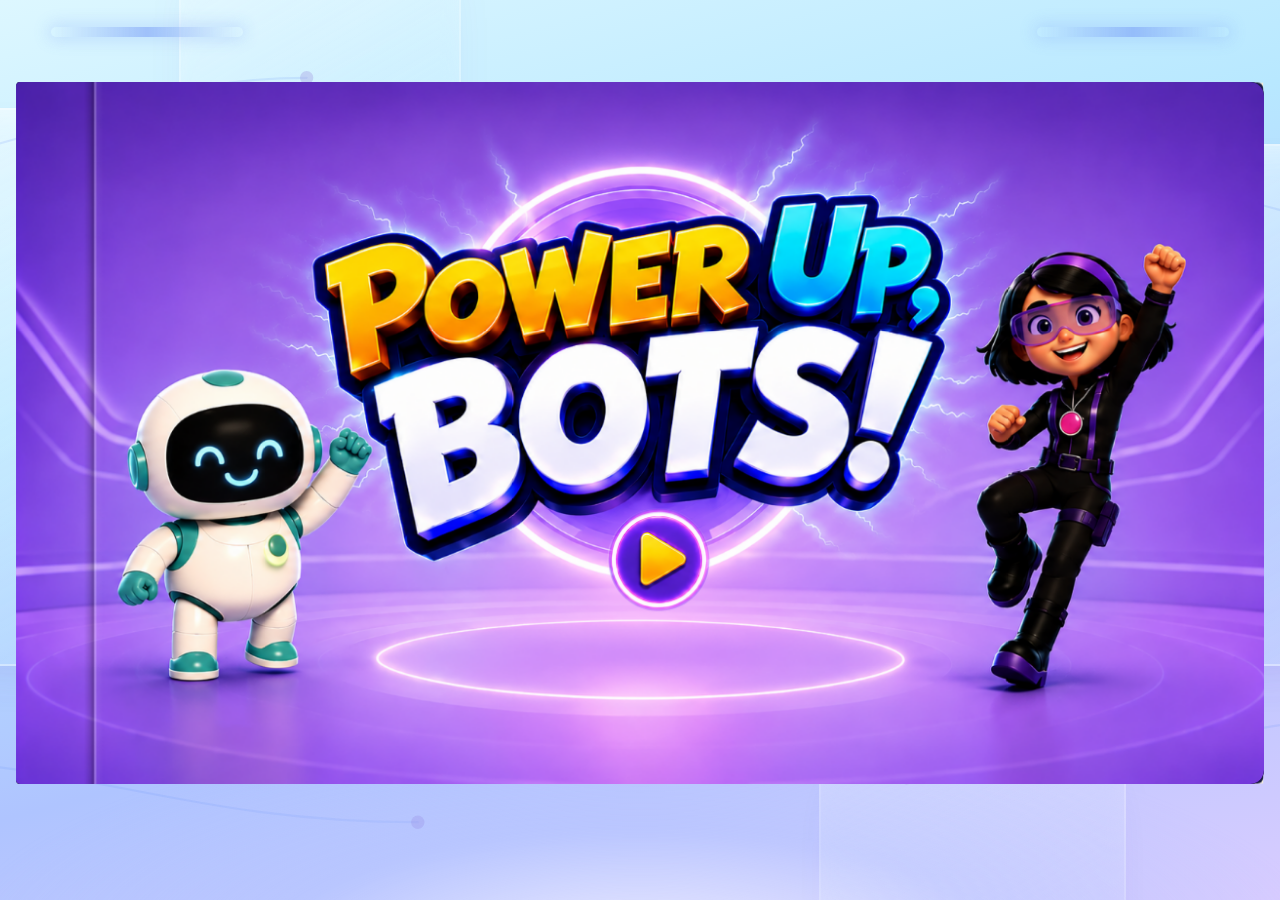
==== index.html @ e5664d5d "done" ====
<!DOCTYPE html>
<!--
  ============================================================================
  THE STORY NIGHT  —  interactive 3D flipbook (Neel & the dragon)
  ----------------------------------------------------------------------------
  • No build step, no frameworks. Just open this file in any modern browser.
  • A real 3D hardcover book: it has thickness, a spine, sits angled and casts a
    soft shadow. Tap PLAY to open it (the cover swings on the spine), then flip.
  • Full-bleed picture-book pages: page 1 is a video, pages 2-4 are scenes with
    a speech bubble that pops in once you fully land on the page.
  • Structure is split into THREE files:
        index.html   → this markup
        styles.css   → all styling + the night theme + animations
        script.js    → the flip engine + the page content (EDIT PAGES THERE)
  ============================================================================
-->
<html lang="en">
<head>
<meta charset="UTF-8" />
<meta name="viewport" content="width=device-width, initial-scale=1, maximum-scale=1, minimum-scale=1, user-scalable=no, viewport-fit=cover" />
<title>Power Up Bots</title>

<!-- ── Google Fonts: Fredoka (headings + speech bubbles) + Patrick Hand & Caveat ── -->
<link rel="preconnect" href="https://fonts.googleapis.com" />
<link rel="preconnect" href="https://fonts.gstatic.com" crossorigin />
<link
  href="https://fonts.googleapis.com/css2?family=Caveat:wght@500;700&family=Fredoka:wght@500;600;700&family=Patrick+Hand&display=swap"
  rel="stylesheet"
/>

<!-- All styling lives in styles.css -->
<link rel="stylesheet" href="styles.css?v=2" />
</head>

<body>
<!-- Landscape lock: on phones/tablets (touch), the book shows only in landscape.
     In portrait the scene is hidden and this rotate prompt is shown instead. -->
<div class="rotate-notice" id="rotateNotice">
  <div class="rotate-inner">
    <div class="rotate-icon">🔄</div>
    <div class="rotate-text">Please rotate your device<br />to landscape to read</div>
  </div>
</div>
<!-- ===================================================================
     OUTER FUTURISTIC-LAB BACKGROUND — purely decorative, sits BEHIND the book.
     Every element here is pointer-events:none / user-select:none and never
     overlaps book logic. A bright, clean, child-friendly sci-fi lab: rounded
     wall panels near the edges, soft circuit lines, tiny glowing sparkles,
     top-corner light strips and a soft floor glow. Centre stays clean.
     =================================================================== -->
<div class="lab-bg" id="labBg" aria-hidden="true">
  <!-- large rounded wall panels near the outer edges -->
  <div class="lab-panel panel-left"></div>
  <div class="lab-panel panel-right"></div>
  <div class="lab-panel panel-tl"></div>
  <div class="lab-panel panel-br"></div>

  <!-- soft curved circuit lines + connector dots -->
  <svg class="lab-circuit" viewBox="0 0 1440 810" preserveAspectRatio="xMidYMid slice" aria-hidden="true">
    <g fill="none" stroke="var(--lab-blue)" stroke-width="2" opacity="0.35" stroke-linecap="round">
      <path d="M-20 150 C 180 150 240 70 420 70"/>
      <path d="M1460 210 C 1260 210 1200 130 1020 130"/>
      <path d="M-20 680 C 220 680 300 740 520 740"/>
      <path d="M1460 640 C 1240 640 1160 700 960 700"/>
    </g>
    <g fill="var(--lab-purple)" opacity="0.4">
      <circle cx="420" cy="70" r="6"/>
      <circle cx="1020" cy="130" r="6"/>
      <circle cx="520" cy="740" r="6"/>
      <circle cx="960" cy="700" r="6"/>
    </g>
  </svg>

  <!-- rounded blue light strips near the top corners -->
  <div class="lab-strip strip-left"></div>
  <div class="lab-strip strip-right"></div>

  <!-- a few tiny glowing sparkles -->
  <span class="lab-spark" style="top:16%; left:22%;"></span>
  <span class="lab-spark" style="top:26%; left:74%; animation-delay:.9s;"></span>
  <span class="lab-spark" style="top:12%; left:54%; animation-delay:1.7s;"></span>
  <span class="lab-spark" style="top:38%; left:12%; animation-delay:2.4s;"></span>
  <span class="lab-spark" style="top:32%; left:88%; animation-delay:1.2s;"></span>

  <!-- soft futuristic floor glow near the bottom -->
  <div class="lab-floor"></div>
</div>

<div class="scene">
  <!-- warm golden glow behind the book -->
  <div class="book-glow" aria-hidden="true"></div>
  <div class="stage">
    <!-- Fixed 1280×720 book layer. JS scales it (transform) to fit the screen. -->
    <div class="flip-scale" id="flipScale">
    <!-- INNER scale wrapper: the open motion runs here, so it composes with the
         outer responsive scale of .flip-scale. -->
    <div class="book-stage" id="bookStage">
    <!-- Outer hardcover outline — visible once the book is open -->
    <div class="book-frame"></div>
    <div class="floor-shadow"></div>

    <!-- The page-turning book mounts here (JS injects one .leaf per page).
         Sits beneath the 3D cover layer; revealed once the cover swings open. -->
    <div id="flipbook"></div>

    <!-- Moving shadow the opening cover casts on the inside page. -->
    <div class="cover-cast"></div>

    <!-- The 3D hardcover + cover-opening animation (own perspective layer). -->
    <div class="cover-scene" id="coverScene">
    <div class="book-float" id="bookFloat">
      <div class="book-pop" id="bookPop">
        <div class="book" id="book">
          <div class="book-inner" id="bookInner">

            <!-- Open-book back cover backing -->
            <div class="book-body"></div>

            <!-- The 3D page block that gives the closed book its thickness -->
            <div class="pageblock">
              <div class="pbf pb-back"></div>
              <div class="pbf pb-left"></div>
              <div class="pbf pb-right"></div>
              <div class="pbf pb-top"></div>
              <div class="pbf pb-bottom"></div>
              <div class="pbf pb-front"></div>
            </div>

            <!-- Front hardcover (last so it stacks in front when closed). -->
            <div class="cover-holder">
            <div class="cover" id="cover">
              <div class="face front">
                <div class="cover-img">
                  <!-- Static cover artwork (user-supplied 16:9 PNG). -->
                  <img class="cover-poster" src="assets/coverpage.png"
                       alt="" tabindex="-1" aria-hidden="true" draggable="false" />
                </div>
                <div class="back-fill"></div>
                <div class="curl"></div>
                <button class="play-btn" id="hint" data-align-id="playButton" type="button" aria-label="Play — open the book"><img class="play-img" src="assets/play%20button.png" alt="Play" draggable="false" /></button>
              </div>
              <div class="face back">
                <div class="line">✦ &nbsp; ☾ &nbsp; ✦</div>
              </div>
            </div>
            </div><!-- /cover-holder -->

          </div>
        </div>
      </div>
    </div>
    </div><!-- /cover-scene -->

    <!-- Flat, top-most, transparent tap zone that only OPENS the book. -->
    <div class="tap-catcher" id="tapCatcher"></div>
    </div><!-- /book-stage -->
    </div><!-- /flip-scale -->
  </div>

  <!-- Progress read-out -->
  <div class="toolbar">
    <div class="progress" id="progress" style="visibility:hidden"></div>
  </div>
</div>

<!-- Flip arrows OUTSIDE the book, fixed at the viewport's bottom corners
     (bottom-left = back, bottom-right = forward). -->
<button class="corner-arrow back" id="cornerPrev" data-align-id="prevArrow" aria-label="Previous page">
  <svg viewBox="0 0 48 48" aria-hidden="true">
    <path d="M46 19 L30 5 L30 12 C20 11 11 15 6 30 L12 33 C18 24 22 24 30 24 L30 33 Z" fill="currentColor"/>
  </svg>
</button>
<button class="corner-arrow fwd" id="cornerNext" data-align-id="nextArrow" aria-label="Next page">
  <svg viewBox="0 0 48 48" aria-hidden="true">
    <path d="M46 19 L30 5 L30 12 C20 11 11 15 6 30 L12 33 C18 24 22 24 30 24 L30 33 Z" fill="currentColor"/>
  </svg>
</button>

<!-- (legacy hidden nav elements kept only so existing JS refs stay valid) -->
<button class="arrow prev" id="prev" aria-label="Previous page">‹</button>
<button class="arrow next" id="next" aria-label="Next page">›</button>

<!-- ===================================================================
     LBD GAME OVERLAY — a full-viewport layer that covers the whole book
     while a learning game runs inside an iframe. Hidden by default; shown
     by script.js when the reader tries to leave page 6 (LBD 1) or page 8
     (LBD 2). Contains a loading layer, an error/retry layer and the frame.
     =================================================================== -->
<div class="lbd-overlay" id="lbdOverlay" aria-hidden="true">
  <!-- child-friendly loading layer (shown until the game's iframe loads) -->
  <div class="lbd-loading" id="lbdLoading">
    <div class="lbd-spinner" aria-hidden="true"></div>
    <div class="lbd-loading-text">Loading Game…</div>
  </div>
  <!-- error / retry layer (shown only if the game fails to load) -->
  <div class="lbd-error" id="lbdError" hidden>
    <div class="lbd-error-emoji" aria-hidden="true">🐠</div>
    <div class="lbd-error-text">Oops! The game didn't load.</div>
    <button class="lbd-retry" id="lbdRetry" type="button">Try Again</button>
  </div>
  <!-- the game itself; src is set/cleared by script.js -->
  <iframe class="lbd-frame" id="lbdFrame" title="Learning game"
          allow="autoplay; fullscreen" referrerpolicy="no-referrer"></iframe>
</div>

<!-- All behaviour lives in script.js -->
<script src="script.js?v=3"></script>
<!-- DEV-ONLY visual alignment tool. Self-gates to localhost, so it is completely
     inert on the deployed site (kids never see it). Safe to leave in place. -->
<script src="align.js?v=3"></script>
</body>
</html>
---- styles.css ----
/* ==========================================================================
     THEME TOKENS  —  colours, fonts and (important!) animation timings.
     Tweak the timings here to make the book faster / slower / poppier.
     ========================================================================== */
  :root {
    /* Palette matched to "The Story Night" cover: a moonlit castle at night —
       deep midnight NAVY + PURPLE board, GOLD title accents, warm candle glow. */
    --paper:      #1e2750;   /* page surface — deep night blue (matches the theme) */
    --paper-2:    #141a3c;   /* page surface (deeper night variant) */
    --ink:        #241d47;   /* text — deep night indigo */
    --cover:      #2b3468;   /* frame/cover base — midnight blue */
    --cover-2:    #1b2247;   /* deeper night blue */
    --cover-3:    #0e1330;   /* deepest blue (spine) */
    --cover-edge: #070a1e;   /* binding edge — near-black night */
    --accent:     #7d5fd0;   /* page-title purple (matches "Night") */
    --accent-2:   #f6b81e;   /* moon-gold (matches "Story") */
    --tape:       rgba(255, 210, 90, 0.60);   /* warm gold washi-tape */
    --page-edge:  #d9c8a2;   /* page-stack edge colour (parchment) */

    /* -- OUTER futuristic-lab scene palette (background only — NEVER used inside
       the book). A bright, clean, child-friendly sci-fi lab: light cyan → sky →
       periwinkle → lavender, with blue + purple accents and a soft white glow. */
    --lab-cyan:   #DDF7FF;   /* very light cyan     */
    --lab-sky:    #B8E8FF;   /* soft sky blue       */
    --lab-peri:   #AFC4FF;   /* light periwinkle    */
    --lab-lav:    #D8CCFF;   /* soft lavender       */
    --lab-blue:   #7196F6;   /* medium blue accent  */
    --lab-purple: #7751C9;   /* purple accent       */
    --lab-glow:   rgba(255, 255, 255, 0.65);   /* soft white glow */

    /* Legacy desert tokens kept ONLY so the LBD game-loading screen still resolves
       its colours; the outer desert scene itself has been removed. */
    --sand-light:    #DDF7FF;
    --sand-gold:     #B8E8FF;
    --sand-peach:    #AFC4FF;
    --sky-blue:      #DDF7FF;
    --turquoise:     #7196F6;
    --desert-purple: #7751C9;

    /* Fonts */
    --font-head: "Fredoka", system-ui, sans-serif;
    --font-hand: "Patrick Hand", "Comic Sans MS", cursive;
    --font-note: "Caveat", cursive;

    /* The book's physical thickness (depth of the page block) */
    --thick: clamp(22px, 3.4vw, 48px);

    /* -- Animation timings (edit these to taste) ------------------------------
       Page turns use a smooth in/out curve (no overshoot so paper never clips
       past 180°). The COVER open uses a springy "poppy" curve with overshoot. */
    --flip-ms:    1150ms;                                 /* page-turn duration (slow + smooth) */
    --flip-ease:  cubic-bezier(0.37, 0.00, 0.22, 1);      /* gentle ease-in-out paper settle */
    --cover-ms:   1000ms;                                 /* cover-open duration */
    --cover-ease: cubic-bezier(0.34, 1.56, 0.64, 1);      /* springy overshoot   */
  }

  * { box-sizing: border-box; -webkit-tap-highlight-color: transparent; }

  /* NO ZOOM anywhere: touch-action:none stops pinch/double-tap zoom & pan, and
     the whole UI is non-selectable so drags never select text. */
  html, body {
    height: 100%; margin: 0; overflow: hidden;
    touch-action: none; overscroll-behavior: none;
    -webkit-user-select: none; -moz-user-select: none; user-select: none;
    -webkit-text-size-adjust: 100%; text-size-adjust: 100%;
  }

  body {
    min-height: 100svh;
    display: flex; align-items: center; justify-content: center;
    font-family: var(--font-hand); color: var(--ink);
    /* Background: a bright, clean futuristic kids' lab — a smooth light-cyan top
       easing down through sky-blue + periwinkle into soft lavender. Wall panels,
       circuit lines, sparkles and a floor glow are separate decorative layers
       (see .lab-bg) so this stays a clean base wash. */
    background:
      linear-gradient(165deg,
        var(--lab-cyan) 0%,
        var(--lab-sky)  34%,
        var(--lab-peri) 66%,
        var(--lab-lav)  100%);
    background-attachment: fixed;
    overflow: hidden;                 /* decorations must never cause page scroll */
  }

  /* ==========================================================================
     OUTER FUTURISTIC-LAB DECORATIONS  —  behind the book, never interactive.
     A single fixed, clipped layer so nothing can ever cause page overflow.
     Everything here is purely decorative: pointer-events:none + user-select:none,
     and it sits at z-index 0, beneath .scene (z-index 1) so the book stays the
     focus and no decoration ever overlaps or blocks the pages.
     ========================================================================== */
  .lab-bg {
    position: fixed; inset: 0; z-index: 0;
    overflow: hidden; pointer-events: none;   /* decorative only */
    -webkit-user-select: none; user-select: none;
  }
  .lab-bg * { pointer-events: none; -webkit-user-select: none; user-select: none; }

  /* Large, soft rounded "wall panels" hugging the OUTER left/right edges. Very
     light translucent fills with a soft highlight edge — toy-like, not realistic.
     The centre stays clean so the book reads clearly. */
  .lab-panel {
    position: absolute; border-radius: 34px;
    background: linear-gradient(150deg, rgba(255,255,255,0.55), rgba(184,232,255,0.20));
    box-shadow: inset 0 0 0 2px rgba(255,255,255,0.45),
                inset 0 18px 40px -24px rgba(255,255,255,0.9),
                0 20px 60px -30px rgba(119,81,201,0.30);
    opacity: .8;
  }
  .lab-panel.panel-left  { top: 12%; left: -6%;  width: 20vw; max-width: 320px; height: 62%; }
  .lab-panel.panel-right { top: 16%; right: -6%; width: 20vw; max-width: 320px; height: 58%; }
  .lab-panel.panel-tl    { top: -8%; left: 14%;  width: 22vw; max-width: 340px; height: 26%; opacity: .55; }
  .lab-panel.panel-br    { bottom: -10%; right: 12%; width: 24vw; max-width: 360px; height: 28%; opacity: .5; }

  /* Soft curved circuit lines + connector dots. Inline SVG strokes, low opacity. */
  .lab-circuit {
    position: absolute; inset: 0; width: 100%; height: 100%;
    opacity: .5;
  }

  /* Rounded blue light strips near the TOP corners. */
  .lab-strip {
    position: absolute; top: clamp(10px, 3vh, 34px); height: 10px; width: 15vw; max-width: 220px;
    border-radius: 999px;
    background: linear-gradient(90deg, rgba(113,150,246,0), var(--lab-blue), rgba(113,150,246,0));
    filter: blur(0.5px); opacity: .55;
    box-shadow: 0 0 16px 3px rgba(113,150,246,0.45);
  }
  .lab-strip.strip-left  { left: clamp(10px, 4vw, 60px); }
  .lab-strip.strip-right { right: clamp(10px, 4vw, 60px); }

  /* A few tiny glowing dots / sparkles scattered in the upper area. */
  .lab-spark {
    position: absolute; width: 8px; height: 8px; border-radius: 50%;
    background: radial-gradient(circle, #fff 0 38%, rgba(255,255,255,0) 72%);
    box-shadow: 0 0 8px 2px var(--lab-glow);
    opacity: 0; animation: labTwinkle 3.4s ease-in-out infinite;
  }
  @keyframes labTwinkle {
    0%, 100% { opacity: 0; transform: scale(.6); }
    50%      { opacity: .9; transform: scale(1); }
  }

  /* Soft futuristic FLOOR glow near the bottom — a wide, low, blurred light wash. */
  .lab-floor {
    position: absolute; left: 50%; bottom: -6%; transform: translateX(-50%);
    width: 120%; height: 34%;
    background:
      radial-gradient(60% 100% at 50% 100%,
        var(--lab-glow) 0%, rgba(175,196,255,0.35) 40%, rgba(175,196,255,0) 75%);
    filter: blur(6px);
  }

  @media (prefers-reduced-motion: reduce) {
    .lab-spark { animation: none; opacity: .5; }
  }

  /* Tablet: slightly smaller side panels + strips. */
  @media (max-width: 1024px) {
    .lab-panel.panel-left, .lab-panel.panel-right { width: 16vw; }
    .lab-panel.panel-tl, .lab-panel.panel-br { opacity: .4; }
    .lab-strip { width: 12vw; }
  }
  /* Mobile: simplify — hide side/corner panels, circuit lines + sparkles; keep the
     clean gradient + a soft floor glow only. Never causes horizontal scroll. */
  @media (max-width: 640px) {
    .lab-panel, .lab-circuit, .lab-strip, .lab-spark { display: none; }
  }

  /* Whole scene fades + scales in on load (entrance animation) */
  .scene {
    position: relative; z-index: 1;          /* above the lab decorations */
    width: 100%; min-height: 100svh;
    display: flex; flex-direction: column;
    align-items: center; justify-content: center;
    gap: clamp(10px, 2.4vh, 24px);
    padding: clamp(8px, 2vh, 24px);
    animation: sceneIn 900ms ease both;
  }

  /* Soft blue-purple AMBIENT GLOW behind the centred book (replaces the warm
     golden glow) — keeps the book the focus against the futuristic lab. */
  .book-glow {
    position: absolute; top: 50%; left: 50%;
    width: min(92vw, 1180px); height: min(78vh, 740px);
    transform: translate(-50%, -50%);
    z-index: 0; pointer-events: none;
    background:
      radial-gradient(closest-side, rgba(113,150,246,0.40) 0%, rgba(119,81,201,0.22) 46%, transparent 72%);
    filter: blur(22px);
  }
  @keyframes sceneIn {
    from { opacity: 0; transform: translateY(18px) scale(0.96); }
    to   { opacity: 1; transform: none; }
  }

  /* ==========================================================================
     STAGE  —  responsive box that keeps the (open) book centred + scaled.
     The book is TWO pages wide when open, so we size to fit width AND height.
     ========================================================================== */
  .stage {
    position: relative; flex: 1 1 auto; width: 100%; min-height: 0;
    display: flex; align-items: center; justify-content: center;
  }

  /* The book has a FIXED internal 16:9 size (1280×720) so turn.js's flip maths
     is never distorted. We only SCALE this layer visually (transform) to fit the
     viewport — recomputed by JS on load / resize / orientationchange. */
  /* The book has a FIXED internal 16:9 size (1280×720) so turn.js's flip maths
     is never distorted. We only SCALE this layer visually (transform) to fit the
     viewport — recomputed by JS on load / resize / orientationchange. */
  .flip-scale {
    position: absolute; top: 50%; left: 50%;
    width: 1280px; height: 720px;
    transform: translate(-50%, -50%) scale(var(--book-scale, 0.5));
    transform-origin: center center;
    --pw: 1280px; --ph: 720px; --thick: 42px;   /* fixed page-block dimensions */
  }

  /* turn.js book (realistic paper curl), beneath the 3D cover until it opens. */
  #flipbook {
    position: absolute; inset: 0; width: 1280px; height: 720px; z-index: 1;
    opacity: 0; transition: opacity 260ms ease;
    /* BLUE back cover of the book — the current full page sits on top of it and
       it is revealed behind a page while that page is mid-turn. */
    background: linear-gradient(135deg, var(--cover), var(--cover-2) 55%, var(--cover-3));
    border-radius: 22px;
    perspective: 2600px;              /* 3D depth so the leaf page-turn curls in space */
  }
  #flipbook.show { opacity: 1; }

  /* The 3D hardcover + its opening animation get their OWN perspective layer,
     so the turn.js book (a sibling) is never affected by it. */
  .cover-scene {
    position: absolute; inset: 0; z-index: 3;
    /* Strong perspective so the cover reads as a real board LIFTING on its hinge
       (large values look flat, like a page sliding sideways). */
    perspective: 1500px; perspective-origin: 50% 50%;
    transition: opacity 340ms ease;
  }
  /* After opening, the cover PARKS to the left and STAYS visible as the blue
     cover page (it does not fade away). We only drop pointer-events so it can't
     block page turns. */
  .cover-scene.parked { pointer-events: none; }

  /* Outer hardcover "board" that stays visible once the book is OPEN, so you
     see the book's outer outline/edge around the turn.js pages. */
  .book-frame {
    position: absolute; inset: -16px; z-index: 0;
    border-radius: 18px;
    background: linear-gradient(135deg, var(--cover) 0%, var(--cover-2) 55%, var(--cover-3) 100%);
    box-shadow: 0 26px 55px rgba(80,40,60,0.35), inset 0 0 0 3px rgba(255,255,255,0.14);
    opacity: 0; transition: opacity 500ms ease 150ms;
  }
  body.is-open .book-frame { opacity: 1; }

  /* Flip arrows OUTSIDE the book, fixed at the viewport's bottom corners
     (bottom-left = back, bottom-right = forward). position:fixed so they escape
     the scaled/transformed book layer and never cover the pages or their
     corners (which keeps turn.js's hover page-curl working on every corner). */
  /* Bare arrow icons — NO circle: no background fill, no box-shadow, no border,
     no rounded pill. Only the arrow glyph shows, same position/size, clickable. */
  /* Flip arrows OUTSIDE the book, fixed at the viewport's bottom corners. */
  .corner-arrow {
    position: fixed; bottom: clamp(-14px, -0.4vh, -6px); z-index: 700;  /* hug the very bottom */
    width: 132px; height: 132px;   /* FIXED px (not vw) so both arrows are the SAME size on
                                      every laptop / resolution instead of shrinking with width */
    border: none; background: none; color: #1E2A55;   /* deep navy — matches the book's top cover blue */
    filter: drop-shadow(0 2px 7px rgba(0,0,0,0.55));           /* legible over any page */
    display: none; align-items: center; justify-content: center;
    cursor: pointer; opacity: 0;
    transition: opacity 400ms ease, transform 150ms ease;
  }
  body.is-open .corner-arrow { display: flex; opacity: 0.96; }
  .corner-arrow:hover  { transform: scale(1.12); }
  .corner-arrow:active { transform: scale(0.9); }
  .corner-arrow[disabled] { opacity: 0.22; pointer-events: none; }
  /* Hug the extreme corners (same offset on both sides → perfectly symmetric) so
     the enlarged arrows clear the book's bottom corners instead of overlapping them. */
  .corner-arrow.back { left:  clamp(4px, 1vw, 14px); }
  .corner-arrow.fwd  { right: clamp(4px, 1vw, 14px); }
  .corner-arrow svg  { width: 58%; height: 58%; }
  .corner-arrow.back svg { transform: scaleX(-1); }   /* mirror the forward arrow */

  /* Once every interaction on the current page is done, the FORWARD arrow
     pulsates (gentle scale + blue glow) to clearly signal "tap here next". The
     JS toggles .pulse on #cornerNext; it's removed while flipping / on pages
     with unfinished activities. */
  @keyframes cornerPulse {
    0%, 100% { transform: scale(1);
               filter: drop-shadow(0 2px 7px rgba(0,0,0,0.55)); }
    50%      { transform: scale(1.18);
               filter: drop-shadow(0 2px 10px rgba(0,0,0,0.55))
                       drop-shadow(0 0 16px rgba(113,150,246,0.95)); }
  }
  .corner-arrow.pulse { animation: cornerPulse 1.05s ease-in-out infinite; }
  /* Hover/active still feel responsive: pause the pulse so their scale wins. */
  .corner-arrow.pulse:hover,
  .corner-arrow.pulse:active { animation-play-state: paused; }
  @media (prefers-reduced-motion: reduce) {
    /* No scaling for motion-sensitive users — a steady glow instead. */
    .corner-arrow.pulse { animation: none;
      filter: drop-shadow(0 2px 7px rgba(0,0,0,0.55))
              drop-shadow(0 0 14px rgba(113,150,246,0.95)); }
  }

  /* The old fixed side-arrows are replaced by the corner arrows above. */
  .arrow { display: none !important; }

  /* Soft drop shadow on the "floor" beneath the book — grows as it opens */
  .floor-shadow {
    position: absolute; left: 50%; bottom: 3%;
    width: 44%; height: 9%;
    transform: translateX(-50%);
    background: radial-gradient(ellipse at center, rgba(58,50,110,0.42), rgba(58,50,110,0) 70%);
    filter: blur(16px);
    z-index: 0; opacity: 0.7; pointer-events: none;   /* never swallow a tap */
    transition: width var(--cover-ms) var(--cover-ease),
                opacity var(--cover-ms) ease, bottom var(--cover-ms) ease;
  }
  body.is-open .floor-shadow { width: 82%; opacity: 0.9; bottom: 1%; }

  /* Flat, top-most tap surface (see markup note). No transform → reliable
     hit-testing everywhere. Transparent, but catches every tap over the book. */
  .tap-catcher {
    position: absolute; top: 0; left: 0; right: 0; bottom: 0;
    z-index: 50; cursor: pointer; background: transparent;
  }

  /* .flip-scale (OUTER) = responsive fit-to-screen scale (set by JS).
     .book-stage (INNER) = a plain static wrapper. There is NO zoom / camera move
     on opening — the cover's own hinge is the whole animation. */
  .book-stage {
    position: absolute; inset: 0;
    transform-origin: center center;
  }
  /* Moving shadow the lifting cover casts onto the inside page: strong near the
     spine as the cover lifts, then sweeps outward and fades as the page is
     revealed. Sits ABOVE the turn.js page (z1) but BELOW the cover layer (z3). */
  .cover-cast {
    position: absolute; inset: 0; z-index: 2; pointer-events: none;
    border-radius: 4px 14px 14px 4px; opacity: 0;
    background: linear-gradient(90deg,
      rgba(45,22,32,0.55) 0%, rgba(45,22,32,0.28) 20%,
      rgba(45,22,32,0.10) 42%, rgba(45,22,32,0) 64%);
  }
  body.is-open .cover-cast { animation: coverCast 1800ms ease-out both; }
  @keyframes coverCast {
    0%   { opacity: 0; }
    14%  { opacity: 0.85; }
    68%  { opacity: 0.45; }
    100% { opacity: 0; }
  }

  /* .book-float = gentle idle bob while the book is closed. */
  .book-float { position: relative; width: 100%; height: 100%; z-index: 2;
                transform-style: preserve-3d; -webkit-transform-style: preserve-3d;
                animation: idleBob 4.8s ease-in-out infinite; }
  .book-float.rest { animation: none; }
  @keyframes idleBob {                          /* gentle float only — no rotation,
                                                   so the closed book stays square */
    0%, 100% { transform: translateY(0); }
    50%      { transform: translateY(-8px); }
  }
  /* .book-pop kept only as a preserve-3d pass-through (the pop now lives on
     .book-stage so it scales the WHOLE book, not just the cover). */
  .book-pop { width: 100%; height: 100%;
              transform-style: preserve-3d; -webkit-transform-style: preserve-3d; }

  .book {
    position: relative; width: 100%; height: 100%;
    transform-style: preserve-3d;
    -webkit-transform-style: preserve-3d;
    /* One-page book: it already fills the centred frame — no slide needed. */
    transition: transform var(--cover-ms) var(--cover-ease);
  }

  /* .book-inner = the 3D rendering context. When closed it is TILTED so the
     book reads as a solid angled object; opening rotates it flat to face you. */
  .book-inner {
    position: absolute; inset: 0;
    transform-style: preserve-3d;
    -webkit-transform-style: preserve-3d;
    transform: none;         /* CLOSED = perfectly SQUARE (no tilt) so the cover
                                sits flat + aligned and fully covers everything
                                behind it. The open animation is driven by the
                                cover's own hinge, not by un-tilting the book. */
    transition: transform var(--cover-ms) var(--cover-ease);
  }
  /* The tilted book rotates flat to face you, timed to flatten WITH the cover
     hinge (starts after the pop+zoom-out, ~340ms) so it's one smooth motion. */
  .book.open .book-inner {
    transform: rotateX(0deg) rotateY(0deg);
    transition: transform 640ms cubic-bezier(0.42, 0, 0.30, 1) 340ms;
  }

  /* ==========================================================================
     OPEN-BOOK BODY  —  the covers + binding revealed once the book is open.
     ========================================================================== */
  /* Depth stack (back → front), so turned pages always cover the inside cover:
       body (-12) · page-base (-8) · inside cover (-4, open) · leaves (0)        */
  .book-body {
    position: absolute; inset: -1.4% -1.2%;
    border-radius: 14px;
    background: linear-gradient(90deg, var(--cover-2), var(--cover) 8%, var(--cover) 92%, var(--cover-2));
    box-shadow: 0 10px 20px rgba(0,0,0,0.10);
    transform: translateZ(-12px);
    opacity: 0; transition: opacity var(--cover-ms) ease;
  }
  /* Keep the old pink "inside cover" backing HIDDEN on open — turn.js supplies
     the real page and .book-frame supplies the open book's outline. Fading it in
     used to flash a translucent pink panel over the page mid-transition. */
  .book.open .book-body { opacity: 0; }

  /* One paper page filling the whole book, behind the leaves (the surface the
     current single page rests on). Bound (square) on the left, rounded outside. */
  .page-base {
    position: absolute; inset: 1.4%;
    background: var(--paper); opacity: 0;
    transform: translateZ(-8px); border-radius: 2px 11px 11px 2px;
    box-shadow: inset 12px 0 22px -18px rgba(0,0,0,0.12);
    transition: opacity var(--cover-ms) ease;
  }
  .book.open .page-base { opacity: 1; transition: opacity 560ms ease 360ms; }

  /* Inside-front-cover bookplate (the left page at the very start) */
  .bookplate {
    position: absolute; inset: 0; display: flex; flex-direction: column;
    align-items: center; justify-content: center; gap: 10px; text-align: center; padding: 12%;
  }
  .bookplate .line { font-family: var(--font-note); font-size: clamp(18px, 2.8vw, 32px); color: var(--ink); }
  .bookplate .name-line { border-bottom: 3px dotted var(--accent); min-width: 62%; margin-top: 4px; }

  /* "The End" note shown on the right base once every page is turned */
  .end-note {
    position: absolute; inset: 0; display: flex; flex-direction: column;
    align-items: center; justify-content: center; gap: 8px; text-align: center;
    padding: 12%; opacity: 0; transition: opacity 400ms ease 200ms; pointer-events: none;
  }
  .book.at-end .end-note { opacity: 1; }
  .end-note .big { font-family: var(--font-head); font-weight: 700;
                   font-size: clamp(22px, 3.4vw, 46px); color: var(--cover-2); }
  .end-note .small { font-family: var(--font-note); font-size: clamp(16px, 2.4vw, 26px); }

  /* ==========================================================================
     THE 3D PAGE BLOCK  —  a real cuboid giving the closed book its thickness.
     Sits in the right half. Its side faces are edge-on (invisible) when the
     book is flat/open, and reveal the page-stack when the book is tilted/closed.
     ========================================================================== */
  .pageblock {
    position: absolute; inset: 0;
    transform-style: preserve-3d; -webkit-transform-style: preserve-3d;
    opacity: 1; transition: opacity var(--cover-ms) ease;
    --pbw: var(--pw);
    --pbh: var(--ph);
  }
  /* Thickness stays solid through the pop + zoom-out, then fades out FAST (while
     the cover still hides it) so no cream panel lingers over the revealed page. */
  .book.open .pageblock { opacity: 0; transition: opacity 200ms ease 260ms; }

  .pageblock .pbf {           /* every cuboid face is centred then rotated out */
    position: absolute; left: 50%; top: 50%;
    background: var(--page-edge);
  }
  /* Front + back: the size of a page */
  /* NOTE: every translateZ below references --book-w / --thick DIRECTLY with a
     single calc(). Do NOT wrap a custom property that is itself a calc() inside
     another calc() — some engines reject the nested expression and silently
     drop the whole transform. */
  .pageblock .pb-front {
    width: var(--pbw); height: var(--pbh);
    transform: translate(-50%, -50%) translateZ(calc(var(--thick) / 2));
    background: linear-gradient(135deg, var(--paper), var(--paper-2));
    border-radius: 2px 6px 6px 2px;
  }
  .pageblock .pb-back {
    width: var(--pbw); height: var(--pbh);
    transform: translate(-50%, -50%) translateZ(calc(var(--thick) / -2)) rotateY(180deg);
    background: linear-gradient(135deg, var(--cover-2), var(--cover-3));
    border-radius: 6px 2px 2px 6px;
  }
  /* Right fore-edge + left spine: thin, tall. Striped to look like stacked pages */
  .pageblock .pb-right {
    width: var(--thick); height: var(--pbh);
    transform: translate(-50%, -50%) rotateY(90deg) translateZ(calc(var(--pw) / 2));
    background: repeating-linear-gradient(to right,
        #f3ecd8 0 2px, #ddd3ba 2px 3px);
  }
  .pageblock .pb-left {   /* spine side (mostly hidden behind the book) */
    width: var(--thick); height: var(--pbh);
    transform: translate(-50%, -50%) rotateY(-90deg) translateZ(calc(var(--pw) / 2));
    background: linear-gradient(var(--cover-3), var(--cover-2), var(--cover-3));
  }
  /* Top head-edge + bottom tail-edge: thin, wide. Striped like pages */
  .pageblock .pb-top {
    width: var(--pbw); height: var(--thick);
    transform: translate(-50%, -50%) rotateX(90deg) translateZ(calc(var(--ph) / 2));
    background: repeating-linear-gradient(to right,
        #f3ecd8 0 2px, #ddd3ba 2px 3px);
  }
  .pageblock .pb-bottom {
    width: var(--pbw); height: var(--thick);
    transform: translate(-50%, -50%) rotateX(-90deg) translateZ(calc(var(--ph) / 2));
    background: repeating-linear-gradient(to right,
        #f3ecd8 0 2px, #ddd3ba 2px 3px);
  }

  /* ==========================================================================
     FRONT COVER (hardcover)  —  hinges on its LEFT edge (spine) and flips open.
     Built entirely from CSS: textured board, darker spine strip, rounded OUTER
     corners, a taped keepsake photo, title + a pulsing "tap to open" hint.
     ========================================================================== */
  /* Holder: static forward-Z so the cover sits just in front of the page block.
     Keeping this OFF the cover means the cover's animated transform stays a pure
     rotateY — some engines drop a transform list that mixes calc() with a
     non-zero rotateY, which would stop the cover from ever opening. */
  .cover-holder {
    position: absolute; inset: 0;
    transform-style: preserve-3d; -webkit-transform-style: preserve-3d;
    transform: translateZ(calc(var(--thick) / 2 + 2px));      /* closed: in front */
    /* NOTE: no transition here on purpose. Transitioning transform FROM a
       calc()/clamp() value fails to interpolate in some engines and reverts to
       the start value — which would keep the cover in front and hide turned
       pages. The Z simply snaps on open (masked by the page block fading out);
       the visible flip animation lives on .cover below. */
  }
  .cover {
    position: absolute; inset: 0;
    transform-origin: left center;             /* HINGE on the LEFT spine edge  */
    transform-style: preserve-3d; -webkit-transform-style: preserve-3d;
    transform: rotateY(0deg);
    cursor: pointer; will-change: transform, opacity;
  }
  /* FIX 1 — the cover HINGES open on its LEFT spine: a real 3D rotateY swing
     (0 → -180deg) under the parent's perspective, so the outer (right) edge sweeps
     a wider arc than the spine and the board reads as lifting + bending open, then
     lies flat and reveals the first page. Rotation fills ~80% of the ~1.8s; the
     last ~20% is a tiny easing settle. transform-only, will-change'd, 60fps. */
  .book.open .cover {
    animation: coverOpen 6000ms both;   /* slow, dramatic hinge-open */
  }
  @keyframes coverOpen {
    0%   { transform: rotateY(0deg);      animation-timing-function: cubic-bezier(0.22, 1, 0.36, 1); }
    84%  { transform: rotateY(-180.4deg); animation-timing-function: ease-out; }  /* reaches flat + a hair over */
    100% { transform: rotateY(-180deg); }                                          /* tiny settle back (~2-3px) */
  }
  /* A soft highlight travelling across the cover with a shadow gathering toward
     the outer edge as it lifts — so the surface reads as a curving, light-catching
     sheet rather than a rigid rectangle. Lives on the FRONT face (visible for the
     first half of the swing). Opacity-only → stays on the GPU. */
  .cover .front .curl {
    position: absolute; inset: 0; z-index: 4; pointer-events: none; opacity: 0;
    border-radius: inherit;
    background: linear-gradient(100deg,
      rgba(255,255,255,0)    0%,
      rgba(255,255,255,0.42) 40%,      /* travelling highlight along the bend */
      rgba(255,255,255,0)    56%,
      rgba(0,0,0,0.14)       86%,      /* soft shadow / ambient occlusion at the far edge */
      rgba(0,0,0,0.24)       100%);
  }
  .book.open .cover .front .curl { animation: coverCurl 6000ms ease-in-out both; }
  @keyframes coverCurl { 0% { opacity: 0; } 40% { opacity: 1; } 76% { opacity: 0.4; } 100% { opacity: 0; } }

  .cover .face {
    position: absolute; inset: 0;
    border-radius: 4px 14px 14px 4px;          /* square at spine, round outside */
    backface-visibility: hidden; -webkit-backface-visibility: hidden;
    overflow: hidden;
  }
  /* Front of the cover (seen when the book is closed) */
  .cover .front {
    background: linear-gradient(150deg, var(--cover) 0%, var(--cover-2) 70%, var(--cover-3) 100%); /* fallback behind the artwork */
    box-shadow: inset -18px 0 40px -28px rgba(0,0,0,0.45),   /* soft spine-side shade */
                inset 0 0 0 2px rgba(0,0,0,0.08);            /* subtle edge */
    color: #fff;
    display: flex; flex-direction: column; align-items: center; justify-content: flex-end;
    padding: 7% 8%;
    text-align: center; gap: clamp(6px, 1.4vh, 14px);
  }
  /* The custom cover ARTWORK fills the WHOLE front, edge to edge (full-bleed) on
     its own layer (z0). The binding above it is transparent (see ::before), so
     the image reads as covering everything — like a printed picture-book cover. */
  .cover .front .cover-img {
    position: absolute; inset: 0; z-index: 0; border-radius: inherit;
    overflow: hidden;
  }
  /* Static cover artwork = the user-supplied 16:9 coverpage.png. */
  .cover .front .cover-img .cover-poster {
    position: absolute; inset: 0; width: 100%; height: 100%;
    object-fit: cover; pointer-events: none;
  }
  /* The custom artwork already has its own title + characters, so hide the
     placeholder title / subtitle / taped photo — keep only the "tap to open" hint. */
  .cover .front .title,
  .cover .front .subtitle,
  .cover .front .cover-photo { display: none; }
  /* The front binding is TRANSPARENT (no solid strip) — the artwork runs edge to
     edge. But a subtle CREASE marks where the cover folds by the spine: a soft
     groove with a thin highlight beside it, sitting over the artwork like the
     fold on a real picture-book cover. */
  .cover .front::before {
    content: ""; position: absolute; top: 0; bottom: 0; left: 5.5%; width: 20px; z-index: 2;
    pointer-events: none;
    background: linear-gradient(90deg,
      rgba(0,0,0,0)          0%,
      rgba(0,0,0,0.14)       28%,
      rgba(0,0,0,0.30)       46%,     /* deepest point of the fold groove */
      rgba(255,255,255,0.30) 55%,     /* light catching the raised edge beside it */
      rgba(255,255,255,0.05) 66%,
      rgba(0,0,0,0)         100%);
  }
  /* Once the book OPENS, the cover flips to the left and parks. Its reverse side
     must read as SOLID BLUE (theme). A blue sheet fades in over the front
     artwork the moment the cover starts opening — so the parked cover is blue
     regardless of which 3D face the browser leaves visible, and it also masks
     the play button on the flipped board. */
  .cover .front .back-fill {
    position: absolute; inset: 0; z-index: 3; border-radius: inherit; pointer-events: none;
    background: linear-gradient(135deg, var(--cover) 0%, var(--cover-2) 58%, var(--cover-3) 100%);
    box-shadow: inset 14px 0 26px -14px rgba(0,0,0,0.30);
    opacity: 0; transition: opacity 240ms ease 120ms;
  }
  .book.open .cover .front .back-fill,
  .cover-scene.parked .cover .front .back-fill { opacity: 1; }
  /* A thin page fore-edge just INSIDE the right edge, so the square closed book
     still reads as a solid book with thickness (spine binding on the left, the
     page-stack fore-edge on the right). Kept inside the cover, so nothing
     protrudes past its edges. */
  .cover .front .fore-edge {
    position: absolute; top: 3.5%; bottom: 3.5%; right: 1.1%; width: 9px;
    border-radius: 3px; pointer-events: none;
    background: repeating-linear-gradient(to bottom,
      rgba(243,236,216,0.96) 0 2px, rgba(221,211,186,0.96) 2px 3px);
    box-shadow: -3px 0 6px -3px rgba(90,60,40,0.35);      /* soft groove where cover meets pages */
  }
  .cover .title {
    font-family: var(--font-head); font-weight: 700; line-height: 1.02;
    font-size: clamp(24px, 4.4vw, 58px);
    text-shadow: 0 3px 0 rgba(0,0,0,0.14);
  }
  .cover .subtitle {
    font-family: var(--font-note); font-size: clamp(17px, 2.8vw, 32px); opacity: 0.96;
  }
  /* A taped-on keepsake photo (a random kid avatar) — reinforces the scrapbook look */
  .cover .cover-photo {
    position: relative; background: #fff; padding: 7px 7px 12px;
    border-radius: 4px; transform: rotate(-5deg);
    box-shadow: 0 8px 18px rgba(0,0,0,0.28);
  }
  .cover .cover-photo img {
    display: block; width: clamp(64px, 12vw, 128px); height: clamp(64px, 12vw, 128px);
    object-fit: cover; border-radius: 3px; background: #eee;
  }
  .cover .cover-photo .tape {
    position: absolute; top: -11px; left: 50%; width: 60px; height: 22px;
    transform: translateX(-50%) rotate(-3deg);
    background: var(--tape); box-shadow: 0 1px 3px rgba(0,0,0,0.14);
  }
  /* Back of the cover (revealed on the left once the book is open) — SOLID blue,
     matching the cover theme. */
  .cover .back {
    transform: rotateY(180deg);
    background: linear-gradient(135deg, var(--cover) 0%, var(--cover-2) 58%, var(--cover-3) 100%);
    color: #fff;
    display: flex; flex-direction: column; align-items: center; justify-content: center;
    gap: 10px; text-align: center; padding: 10%;
    box-shadow: inset 14px 0 26px -14px rgba(0,0,0,0.30),   /* spine-side shade */
                inset 0 0 0 2px rgba(255,255,255,0.06);
  }
  .cover .back .line { font-family: var(--font-note); font-size: clamp(18px, 2.8vw, 32px); color: rgba(255,255,255,0.92); }
  .cover .back .name-line { border-bottom: 3px dotted rgba(255,255,255,0.7); min-width: 62%; margin-top: 4px; }

  /* PLAY button sitting on the cover — the user-supplied PNG (its own glow +
     transparency). No CSS disc/ring/shadow: the button is a transparent wrapper
     so only the artwork shows. Sits low-centre; tapping it opens the book. */
  .play-btn {
    position: absolute; left: 51.5%; top: 68%; transform: translate(-50%, -50%);
    z-index: 2;                                 /* above the full-bleed artwork */
    width: 122px; height: auto;   /* FIXED px (not vw): scales only with the book stage,
                                     so it looks identical on every screen / zoom level */
    background: none; border: none; padding: 0; cursor: pointer;
    display: inline-flex; align-items: center; justify-content: center;
    animation: playBreathe 2.6s ease-in-out infinite;   /* gentle breathing (scale only) */
    -webkit-tap-highlight-color: transparent;
  }
  .play-btn:active { filter: brightness(0.94); }
  .play-btn:focus-visible { outline: 3px solid var(--cover-edge); outline-offset: 6px; border-radius: 12px; }
  /* The play-button artwork — full width, aspect preserved (no stretch/crop). */
  .play-btn .play-img {
    display: block; width: 100%; height: auto;
    pointer-events: none; -webkit-user-select: none; user-select: none;
  }
  /* BREATHING — the button gently grows and settles, like a calm breath. The
     PNG keeps its OWN glow; the animation only scales (no added halo). */
  @keyframes playBreathe {
    0%, 100% { transform: translate(-50%, -50%) scale(1);     }
    50%      { transform: translate(-50%, -50%) scale(1.075);  }
  }

  /* ==========================================================================
     PAGES (leaves)  —  each sheet flips on the CENTRE spine in 3D.
     Leaves live in a FLAT stacking context (#leaves) so classic z-index
     re-stacking works reliably during a turn.
     ========================================================================== */
  /* preserve-3d so each leaf's backface-visibility works (a flipped leaf shows
     its BACK, not a mirror of its front). z-index still resolves the paint order
     of these near-coplanar leaves, which is how the turning sheet stays on top. */
  #leaves { position: absolute; inset: 0; transform-style: preserve-3d; -webkit-transform-style: preserve-3d; }

  /* Each leaf is ONE full page filling the whole book, hinged on the LEFT edge
     (the spine). It has TWO faces: a FRONT (your content) and a BACK (a blank
     sheet — no content). Turning a leaf swings it left over the blue cover
     behind, revealing the next full page. One page at a time — never a two-page
     spread. */
  .leaf {
    position: absolute; inset: 0;                /* fills the whole book (one page) */
    transform-origin: left center;               /* spine = left edge */
    transform-style: preserve-3d; -webkit-transform-style: preserve-3d;
    transform: rotateY(0deg);
    transition: transform var(--flip-ms) var(--flip-ease);
    will-change: transform;
  }
  .leaf.flipped { transform: rotateY(-180deg); }

  .leaf .face {
    position: absolute; inset: 0; overflow: hidden;
    backface-visibility: hidden; -webkit-backface-visibility: hidden;
  }
  /* FRONT = the printed page (your content), bound square at the spine (left),
     gently rounded on the outer edge. */
  .leaf .face.front {
    background: linear-gradient(135deg, var(--paper), var(--paper-2));
    border-radius: 2px 12px 12px 2px;
    box-shadow: inset 12px 0 26px -18px rgba(0,0,0,0.12);
  }
  /* BACK = the blank reverse side, seen edge-on as the page turns. Themed to
     match the night book (deep midnight blue), mirrored so its outer (now left)
     edge is the rounded one. */
  .leaf .face.back {
    transform: rotateY(180deg);
    background: linear-gradient(135deg, var(--cover) 0%, var(--cover-2) 58%, var(--cover-3) 100%);
    border-radius: 12px 2px 2px 12px;
    box-shadow: inset -12px 0 26px -18px rgba(0,0,0,0.35),
                inset 0 0 0 1px rgba(255,255,255,0.05);
  }

  /* Moving page-curl shading: as the sheet lifts it catches a soft SHEEN of light
     and gathers SHADOW toward the spine fold + outer edge — so it reads as a
     curving sheet of paper rather than a flat card. Two layers: a bright
     highlight band + an edge-shadow gradient. Opacity-only animation on the GPU. */
  .leaf .curl {
    position: absolute; inset: 0; z-index: 5; pointer-events: none; opacity: 0;
    border-radius: inherit;
    backface-visibility: hidden; -webkit-backface-visibility: hidden;
    background:
      linear-gradient(105deg,
        rgba(255,255,255,0)    32%,
        rgba(255,255,255,0.42) 47%,       /* soft sheen catching the light */
        rgba(255,255,255,0)    58%),
      linear-gradient(90deg,
        rgba(0,0,0,0.42) 0%, rgba(0,0,0,0.14) 20%,
        rgba(0,0,0,0)    44%, rgba(0,0,0,0) 56%,
        rgba(0,0,0,0.16) 80%, rgba(0,0,0,0.42) 100%);
  }
  /* The shading ramps up as the page lifts and peaks near edge-on, then eases
     off as it lies flat again — a gentle asymmetric curve for a paper feel. */
  .leaf.flipping .curl { animation: curlShade var(--flip-ms) var(--flip-ease); }
  @keyframes curlShade {
    0%   { opacity: 0; }
    35%  { opacity: 0.9; }
    55%  { opacity: 1; }
    100% { opacity: 0; }
  }

  /* ==========================================================================
     PAGE CONTENT  —  full-bleed picture-book pages.
     Each leaf's FRONT holds ONE full 16:9 image or video that fills the page
     edge-to-edge, plus (optionally) a speech bubble that pops in once the page
     has fully settled. All sizes are in the book's fixed 1280x720 coordinate
     space (the whole book is uniformly scaled to fit the screen).
     ========================================================================== */
  /* The media (image OR video) fills the whole page; the face already clips it
     to the rounded book-page shape (overflow:hidden + border-radius). */
  .page-media {
    position: absolute; inset: 0; width: 100%; height: 100%;
    object-fit: cover; display: block; background: var(--paper);
    border-radius: inherit;
  }

  /* ==========================================================================
     PAGE 5 — GUIDED SHELF SEQUENCE  (hand nudge → tap a shape → its video plays)
     A click-through container holding three invisible shape hotspots, the
     nudging hand, and a full-page video overlay — all over the static 5.png.
     ========================================================================== */
  .p5-activity {
    position: absolute; inset: 0; z-index: 6;          /* above the page-curl (z5) */
    pointer-events: none;                              /* container itself never blocks drags */
    -webkit-user-select: none; user-select: none;
  }
  /* Invisible clickable zone over each shelf row of shapes. Only the ACTIVE one
     receives taps (pointer-events toggled from JS); the rest stay pass-through. */
  .p5-spot {
    position: absolute; z-index: 2;
    margin: 0; padding: 0; border: 0; background: transparent;
    border-radius: 16px; -webkit-appearance: none; appearance: none;
    pointer-events: none;                              /* JS turns this on for the active shape */
    outline: none;
  }
  .p5-spot.active { cursor: pointer; }
  /* Friendly pointing hand; JS positions it (left/top) at the current shape and
     the finger points UP into it. */
  .p5-hand {
    position: absolute; left: 50%; top: 50%;
    margin-left: -32px; margin-top: -41px;             /* anchored by its CENTRE on the point set in JS */
    width: 64px; height: 82px; z-index: 3;
    pointer-events: none; -webkit-user-select: none; user-select: none;
    opacity: 0; visibility: hidden;
    transform-origin: 50% 12%;                         /* scale pivot near the fingertip */
    filter: drop-shadow(0 6px 8px rgba(58,50,110,0.45));
  }
  .p5-hand.show { opacity: 1; visibility: visible; animation: p5HandNudge 3.2s ease-in-out infinite; }

  /* Full-page overlay that plays the tapped shape's clip, then auto-advances. */
  .p5-video-overlay {
    position: absolute; inset: 0; z-index: 10;
    background: #000; border-radius: inherit; overflow: hidden;
    opacity: 0; visibility: hidden; pointer-events: none;
    transition: opacity .2s ease;
  }
  .p5-video-overlay.show { opacity: 1; visibility: visible; pointer-events: auto; }
  .p5-video {
    position: absolute; inset: 0; width: 100%; height: 100%;
    object-fit: cover; display: block; border-radius: inherit;
  }
  /* Intro-video reveal pages (e.g. combined page 7): once the base video ends,
     this still (7(1).png) fades in over it and the tap interaction begins on top.
     While hidden it must not swallow taps; once shown it does, so a stray tap
     can't restart the base video underneath. The hotspot (z2) still sits above it. */
  .reveal-still {
    position: absolute; inset: 0; width: 100%; height: 100%;
    object-fit: cover; display: block; border-radius: inherit; z-index: 1;
    opacity: 0; visibility: hidden; pointer-events: none;
    transition: opacity .35s ease;
  }
  .reveal-still.show { opacity: 1; visibility: visible; pointer-events: auto; }
  /* gentle upward nudge-and-tap ×3, then a pause, then repeat — never a fast shake. */
  @keyframes p5HandNudge {
    0%   { transform: translateY(0) scale(1); }
    9%   { transform: translateY(-12px) scale(0.9); }
    18%  { transform: translateY(0) scale(1); }
    27%  { transform: translateY(-12px) scale(0.9); }
    36%  { transform: translateY(0) scale(1); }
    45%  { transform: translateY(-12px) scale(0.9); }
    54%  { transform: translateY(0) scale(1); }
    100% { transform: translateY(0) scale(1); }        /* brief pause, then loop */
  }
  @media (prefers-reduced-motion: reduce) {
    .p5-hand.show { animation: none; }
  }

  /* ---- Speech bubble --------------------------------------------------------
     The bubble artwork is a full-page (1920x1080) transparent PNG with the bubble
     drawn in one region. We CROP to just that region (measured bounding box) via
     a background-image, then place + size the crop FREELY per page by setting the
     box position (top/left/right) and its width (--w, in book-space px). This lets
     the same asset sit top-right on one page and centre-left on another.
     Geometry (position, --w, text offsets, flip) is set inline from script.js.
     ========================================================================== */
  .bubble {
    position: absolute; z-index: 6; pointer-events: none;
    width: var(--w, 320px);
    opacity: 0;                                   /* hidden until the page lands */
    transform-origin: 50% 55%;                    /* pop from around the bubble body */
  }
  .bubble .bubble-bg {
    position: absolute; inset: 0;
    background-repeat: no-repeat;
    filter: drop-shadow(0 6px 12px rgba(0,0,0,0.28));   /* lift the bubble off the art */
  }
  .bubble .bubble-bg.flip { transform: scaleX(-1); }    /* mirror → tail points the other way */
  .bubble .bubble-text {
    position: absolute; left: 50%; top: 42%;
    transform: translate(-50%, -50%);
    max-width: 68%; text-align: center;
    font-family: var(--font-head); font-weight: 700;
    color: #1b1533; line-height: 1.1;
    font-size: 44px;                              /* fixed px in book space; tuned per page */
    text-wrap: balance;
  }

  /* Crop maths per bubble (derived from the measured bounding boxes). Height is
     locked to the bubble's aspect ratio; bg-size/position show only the bbox. */
  .bubble.neel       { height: calc(var(--w) * 0.6972); }
  .bubble.neel       .bubble-bg {
    background-image: url("assets/neel dialogue box for one time..png");
    background-size: calc(var(--w) * 2.2272) auto;
    background-position: calc(var(--w) * -0.7621) calc(var(--w) * -0.2645);
  }
  .bubble.everywhere { height: calc(var(--w) * 0.7067); }
  .bubble.everywhere .bubble-bg {
    background-image: url("assets/dialogue box for everywhere..png");
    background-size: calc(var(--w) * 2.1501) auto;
    background-position: calc(var(--w) * -0.5756) calc(var(--w) * -0.2385);
  }

  /* Pop-in reveal: the bubble scales up from small with a springy overshoot and
     fades in — played once the page has fully settled ("for one time"). */
  .bubble.revealed { animation: bubblePop 620ms cubic-bezier(0.34, 1.56, 0.64, 1) both; }
  @keyframes bubblePop {
    0%   { opacity: 0; transform: scale(0.5)  translateY(12px); }
    60%  { opacity: 1; transform: scale(1.04) translateY(0);    }
    100% { opacity: 1; transform: scale(1)    translateY(0);    }
  }

  /* ==========================================================================
     CONTROLS  —  arrows, progress read-out, mute toggle
     ========================================================================== */
  .arrow {
    position: fixed; top: 50%; transform: translateY(-50%);
    width: clamp(42px, 6vw, 60px); height: clamp(42px, 6vw, 60px);
    border: none; border-radius: 50%; background: rgba(255,255,255,0.85);
    box-shadow: 0 6px 16px rgba(0,0,0,0.18);
    font-size: clamp(20px, 3vw, 30px); color: var(--cover-2);
    cursor: pointer; z-index: 700; display: none;
    align-items: center; justify-content: center;
    transition: transform 140ms ease, background 140ms ease, opacity 200ms ease;
  }
  .arrow:hover  { background: #fff; transform: translateY(-50%) scale(1.08); }
  .arrow:active { transform: translateY(-50%) scale(0.94); }
  .arrow:disabled { opacity: 0.3; cursor: default; }
  .arrow.prev { left: clamp(6px, 3vw, 34px); } .arrow.next { right: clamp(6px, 3vw, 34px); }
  body.is-open .arrow { display: flex; }

  .toolbar { display: flex; align-items: center; gap: 14px;
             font-family: var(--font-head); font-weight: 500; }
  .progress { background: rgba(255,255,255,0.82); padding: 6px 16px; border-radius: 999px;
              box-shadow: 0 4px 12px rgba(0,0,0,0.1); color: var(--ink); cursor: pointer;
              font-size: clamp(14px, 2vw, 18px); min-width: 108px; text-align: center; }

  /* Respect users who prefer less motion */
  @media (prefers-reduced-motion: reduce) {
    .book-float { animation: none; } .scene { animation: none; } .play-btn { animation: none; }
    .book.open .cover { animation-duration: 420ms; }
    .book.open .cover .front .curl, body.is-open .cover-cast { animation-duration: 420ms; }
    :root { --flip-ms: 260ms; --cover-ms: 340ms; }
  }

  /* ==========================================================================
     LANDSCAPE LOCK  —  phones & tablets play in LANDSCAPE only. In portrait on a
     touch device we hide the game and ask the player to rotate. Desktops (fine
     pointer) are never affected, so a narrow window still shows the game.
     ========================================================================== */
  .rotate-notice { display: none; }
  @media (orientation: portrait) and (pointer: coarse) {
    .scene { display: none !important; }
    .rotate-notice {
      display: flex; position: fixed; inset: 0; z-index: 100000;
      align-items: center; justify-content: center; text-align: center; padding: 8vw;
      background:
        radial-gradient(circle at 78% 20%, rgba(180,205,255,0.28), transparent 40%),
        radial-gradient(circle at 20% 88%, rgba(125,95,208,0.30), transparent 50%),
        linear-gradient(165deg, #0a1030 0%, #131a40 46%, #241a48 100%);
    }
    .rotate-inner { max-width: 82vw; }
    .rotate-icon  { font-size: 22vw; line-height: 1; animation: rotateHint 1.8s ease-in-out infinite; }
    .rotate-text  { margin-top: 5vh; font-family: var(--font-head); font-weight: 600;
                    color: #f6e6b8; font-size: 6.2vw; line-height: 1.3; }
    @keyframes rotateHint { 0%,100% { transform: rotate(-18deg); } 50% { transform: rotate(18deg); } }
  }

  /* ==========================================================================
     LBD GAME OVERLAY  —  full-viewport layer that fully covers the book while a
     learning game runs. No book frame, no page shadow, no margins: just the
     game. Sits above the book + corner arrows, below the portrait rotate lock.
     ========================================================================== */
  .lbd-overlay {
    position: fixed; inset: 0;
    width: 100vw; height: 100dvh; height: 100vh;   /* dvh w/ vh fallback */
    z-index: 90000;
    display: none;                                  /* shown via .open */
    background: #0a1330;                            /* opaque — nothing shows behind */
    overflow: hidden;
  }
  .lbd-overlay.open { display: block; }
  /* Fully block any interaction with the book underneath while open. */
  body.lbd-game-open { overflow: hidden; }
  body.lbd-game-open .corner-arrow,
  body.lbd-game-open .arrow { pointer-events: none !important; }

  .lbd-frame {
    position: absolute; inset: 0;
    width: 100%; height: 100%;
    border: 0; margin: 0; display: block;
    background: transparent;
  }

  /* Child-friendly loading layer — light desert wash + spinner + label. */
  .lbd-loading, .lbd-error {
    position: absolute; inset: 0; z-index: 2;
    display: flex; flex-direction: column;
    align-items: center; justify-content: center; gap: clamp(14px, 3vh, 26px);
    text-align: center; padding: 6vw;
    font-family: var(--font-head), system-ui, sans-serif;
    background:
      radial-gradient(120% 80% at 50% 0%, var(--sky-blue) 0%, #DBF3F2 30%, var(--sand-light) 70%, var(--sand-gold) 100%);
    color: var(--desert-purple);
  }
  .lbd-loading[hidden], .lbd-error[hidden] { display: none; }

  .lbd-spinner {
    width: clamp(46px, 8vw, 72px); height: clamp(46px, 8vw, 72px);
    border-radius: 50%;
    border: 6px solid rgba(74,52,119,0.20);
    border-top-color: var(--turquoise);
    animation: lbdSpin 0.9s linear infinite;
  }
  @keyframes lbdSpin { to { transform: rotate(360deg); } }
  .lbd-loading-text, .lbd-error-text {
    font-weight: 600; font-size: clamp(18px, 3.4vw, 26px);
    text-shadow: 0 2px 0 rgba(255,255,255,0.5);
  }
  .lbd-error-emoji { font-size: clamp(40px, 9vw, 74px); }
  .lbd-retry {
    font-family: inherit; font-weight: 700; cursor: pointer;
    font-size: clamp(16px, 3vw, 22px); color: #fff;
    padding: 0.6em 1.6em; border: 0; border-radius: 999px;
    background: linear-gradient(180deg, var(--turquoise), #2aa9ac);
    box-shadow: 0 6px 16px rgba(42,169,172,0.4);
  }
  .lbd-retry:active { transform: translateY(1px); }
  @media (prefers-reduced-motion: reduce) { .lbd-spinner { animation-duration: 2.4s; } }
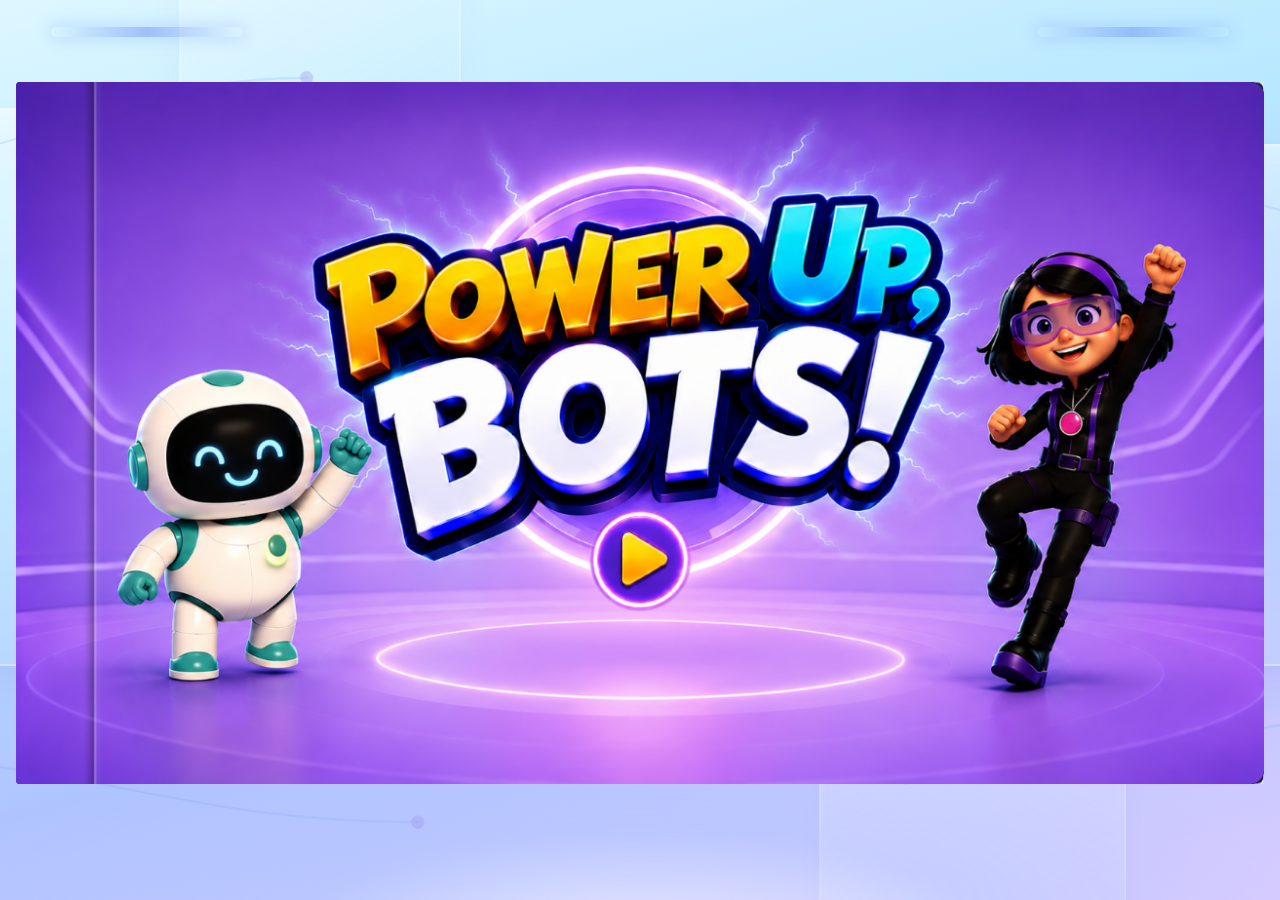
==== commit 845da810: "done" ====
--- a/index.html
+++ b/index.html
@@ -29,7 +29,7 @@
 />
 
 <!-- All styling lives in styles.css -->
-<link rel="stylesheet" href="styles.css?v=2" />
+<link rel="stylesheet" href="styles.css?v=13" />
 </head>
 
 <body>
@@ -204,9 +204,9 @@
 </div>
 
 <!-- All behaviour lives in script.js -->
-<script src="script.js?v=3"></script>
+<script src="script.js?v=15"></script>
 <!-- DEV-ONLY visual alignment tool. Self-gates to localhost, so it is completely
      inert on the deployed site (kids never see it). Safe to leave in place. -->
-<script src="align.js?v=3"></script>
+<script src="align.js?v=5"></script>
 </body>
 </html>
--- a/styles.css
+++ b/styles.css
@@ -263,9 +263,16 @@
      no rounded pill. Only the arrow glyph shows, same position/size, clickable. */
   /* Flip arrows OUTSIDE the book, fixed at the viewport's bottom corners. */
   .corner-arrow {
-    position: fixed; bottom: clamp(-14px, -0.4vh, -6px); z-index: 700;  /* hug the very bottom */
-    width: 132px; height: 132px;   /* FIXED px (not vw) so both arrows are the SAME size on
-                                      every laptop / resolution instead of shrinking with width */
+    /* Size + vertical offset are computed in JS (layoutArrows) and published on
+       :root as --arrow-size / --arrow-bottom / --arrow-inset. Rather than scaling
+       blindly with --book-scale (which made the arrows balloon into the book's
+       bottom corners on tall 16:9 screens), layoutArrows fits each arrow into the
+       clear band BELOW the book — so they always clear it on every screen shape.
+       The values below are only fallbacks used before the first measurement. */
+    position: fixed; z-index: 700;
+    bottom: calc(var(--arrow-bottom, 8px) - 24px);   /* nudge both arrows slightly lower */
+    width:  var(--arrow-size, 500px);
+    height: var(--arrow-size, 500px);
     border: none; background: none; color: #1E2A55;   /* deep navy — matches the book's top cover blue */
     filter: drop-shadow(0 2px 7px rgba(0,0,0,0.55));           /* legible over any page */
     display: none; align-items: center; justify-content: center;
@@ -276,10 +283,21 @@
   .corner-arrow:hover  { transform: scale(1.12); }
   .corner-arrow:active { transform: scale(0.9); }
   .corner-arrow[disabled] { opacity: 0.22; pointer-events: none; }
+  /* On page 1 there's nowhere back, so hide the back arrow entirely (it's
+     disabled there) instead of showing it faded. */
+  .corner-arrow.back[disabled] { display: none; }
   /* Hug the extreme corners (same offset on both sides → perfectly symmetric) so
      the enlarged arrows clear the book's bottom corners instead of overlapping them. */
-  .corner-arrow.back { left:  clamp(4px, 1vw, 14px); }
-  .corner-arrow.fwd  { right: clamp(4px, 1vw, 14px); }
+  /* Same fixed corner offset on both sides → the back arrow is a perfect mirror
+     of the next arrow (identical size + vertical position, mirrored horizontally). */
+  /* Both arrows enlarged 1.4× vs the auto-fitted size (scales with the responsive
+     --arrow-size so they still track the gap below the book, just bigger). */
+  .corner-arrow.back { left:  var(--arrow-inset, 14px);
+                       width:  calc(var(--arrow-size, 500px) * 1.4);
+                       height: calc(var(--arrow-size, 500px) * 1.4); }
+  .corner-arrow.fwd  { right: var(--arrow-inset, 14px);
+                       width:  calc(var(--arrow-size, 500px) * 1.4);
+                       height: calc(var(--arrow-size, 500px) * 1.4); }
   .corner-arrow svg  { width: 58%; height: 58%; }
   .corner-arrow.back svg { transform: scaleX(-1); }   /* mirror the forward arrow */
 
@@ -675,7 +693,7 @@
      transparency). No CSS disc/ring/shadow: the button is a transparent wrapper
      so only the artwork shows. Sits low-centre; tapping it opens the book. */
   .play-btn {
-    position: absolute; left: 51.5%; top: 68%; transform: translate(-50%, -50%);
+    position: absolute; left: 50%; top: 68%; transform: translate(-50%, -50%);
     z-index: 2;                                 /* above the full-bleed artwork */
     width: 122px; height: auto;   /* FIXED px (not vw): scales only with the book stage,
                                      so it looks identical on every screen / zoom level */
